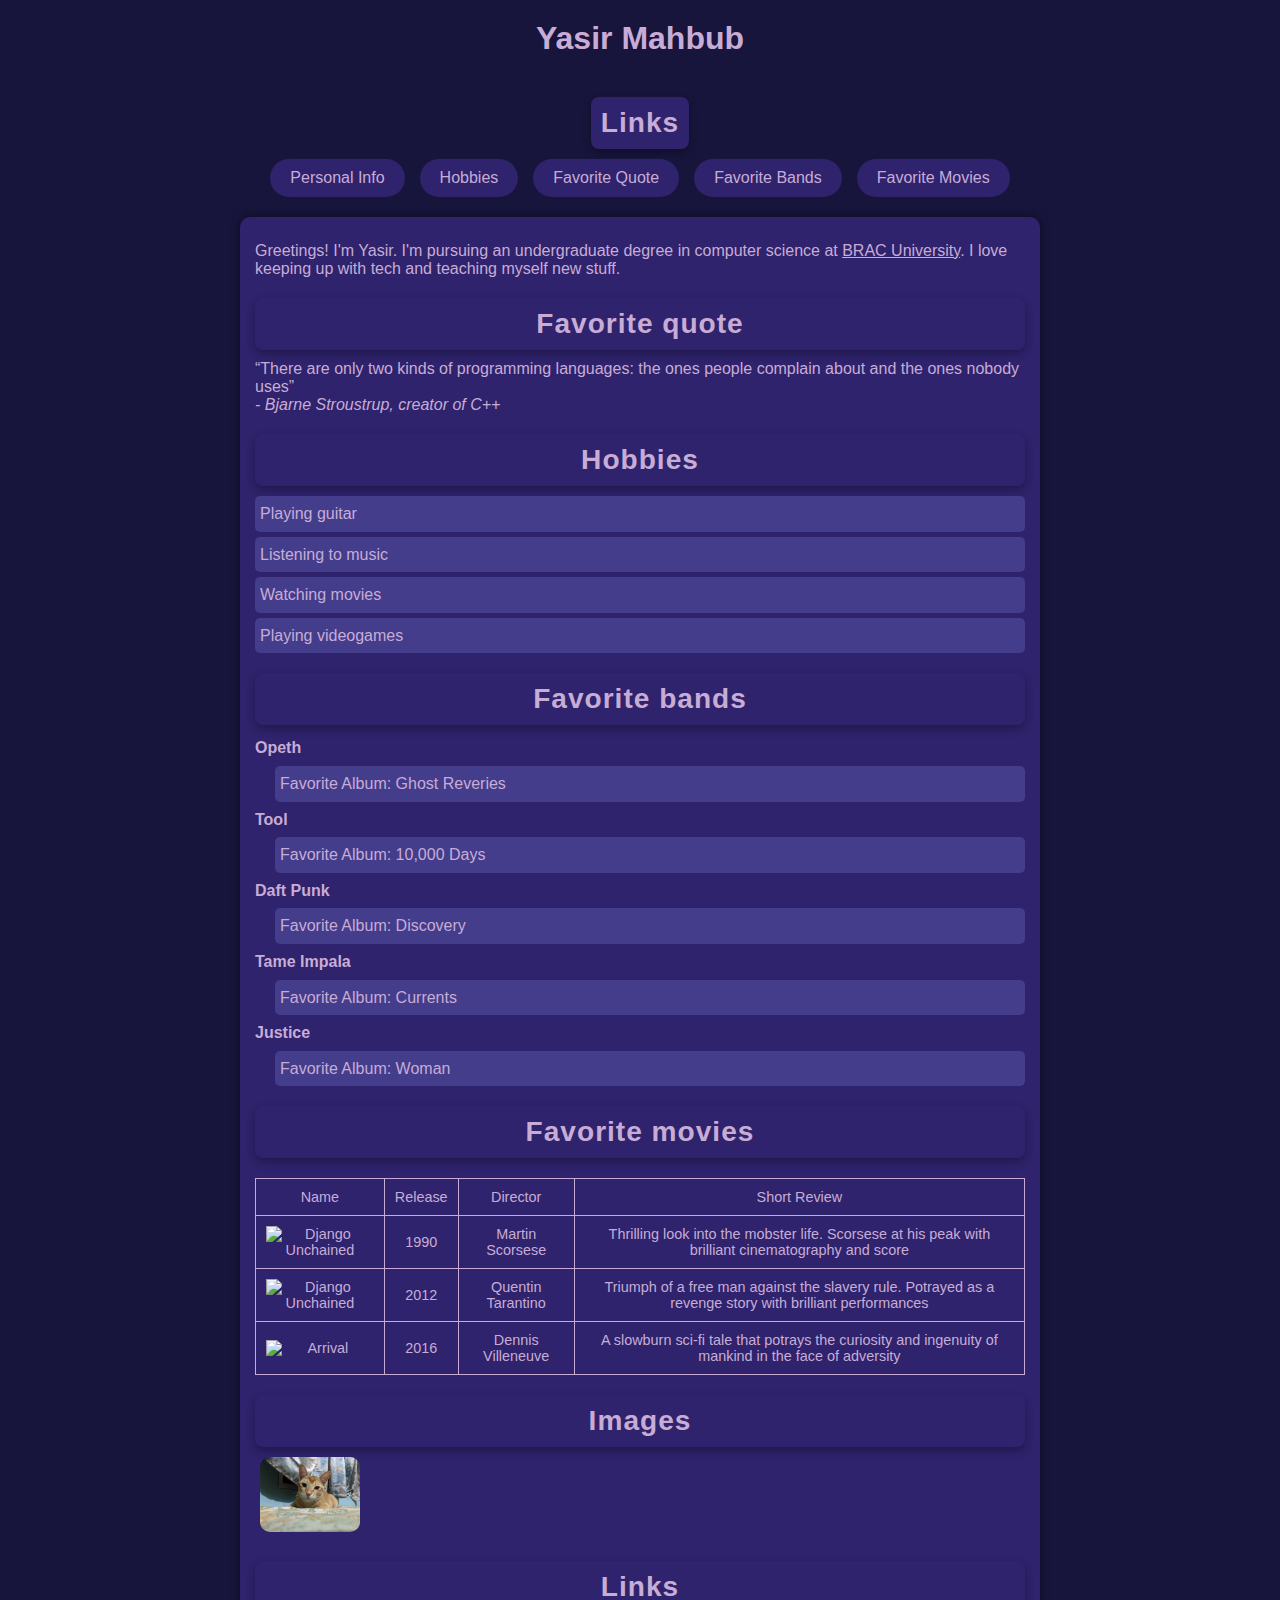
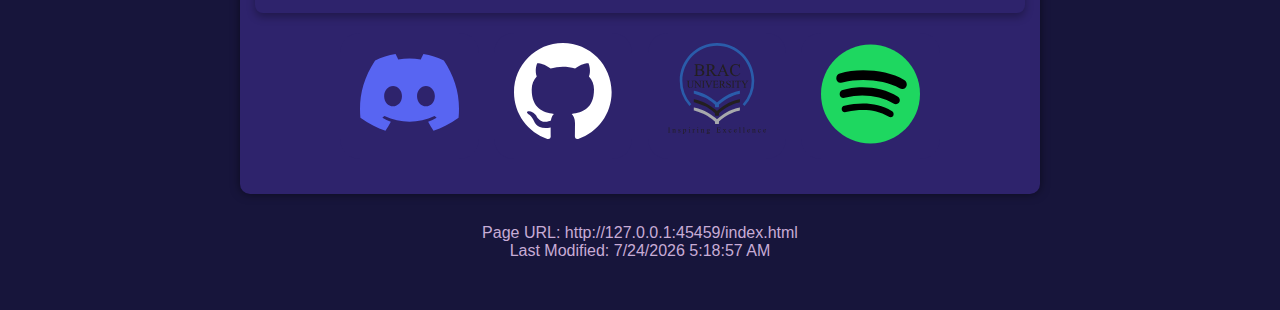
==== index.html @ 69bac5a1 "moved assignment 1 to root for pages" ====
<!DOCTYPE html>
<html lang="en">
<head>
    <meta charset="UTF-8">
    <meta name="viewport" content="width=device-width, initial-scale=1.0">
    <link rel="stylesheet" href="index.css">
    <link rel="preconnect" href="https://fonts.googleapis.com">
    <link rel="preconnect" href="https://fonts.gstatic.com" crossorigin>
    <link rel="preconnect" href="https://fonts.googleapis.com">
<link rel="preconnect" href="https://fonts.gstatic.com" crossorigin>
<link href="https://fonts.googleapis.com/css2?family=Jura:wght@300..700&display=swap" rel="stylesheet">
    <title>Assignment 1 - Yasir Mahbub</title>
</head>
<body>
    <!-- name -->
    <header>
        <!-- Name -->
        <h1 id="name">Yasir Mahbub</h1>
        <!-- Navbar -->
        <nav id="navbar">
            <div class="sectionTitle" id="linkTitle">
                <h3>Links</h3>
            </div>
            <div id="links">
                <a href="#personalInfo">Personal Info</a>
                <a href="#hobbiesTitle">Hobbies</a>
                <a href="#quoteTitle">Favorite Quote</a>
                <a href="#musicTitle">Favorite Bands</a>
                <a href="#moviesTitle">Favorite Movies</a>
            </div>
        </nav>
    </header>
    <!-- personal info -->
    <div class= "personalInfo" id="personalInfo">
        <div id="blurb">
            <p>
                Greetings! I'm Yasir. I'm pursuing an undergraduate degree in computer 
                science at <a href="http://www.bracu.ac.bd">BRAC University</a>. I love keeping up 
                with tech and teaching myself new stuff. 
            </p>
        </div>
        <!-- quote -->
        <div class="sectionTitle" id="quoteTitle">
            <h3>Favorite quote</h3>
        </div>
        <div id="quote">
                <p id="quoteText">“There are only two kinds of programming languages: the ones people complain about and the ones nobody uses”</p>
                <p id="quoteAuthor"> <i>- Bjarne Stroustrup, creator of C++</i></p>
        </div>
        <!-- hobbies -->
        <div class="sectionTitle" id="hobbiesTitle">
            <h3>Hobbies</h3>
        </div>
        <div id="hobbies">
            <ul>
                <li class="item1">Playing guitar</li>
                <li class="item2">Listening to music</li>
                <li class="item3">Watching movies</li>
                <li class="item4">Playing videogames</li>
            </ul>
        </div>
        
        <!-- link to the table and list later -->
        <div class="sectionTitle" id="musicTitle">
            <h3>Favorite bands</h3>
        </div>    
        <div id="listMusic">
            <ol>
                <li1><b>Opeth</b></li1>
                <ul><li>Favorite Album: Ghost Reveries</li></ul>
                <li2><b>Tool</b></li2>
                <ul><li>Favorite Album: 10,000 Days</li></ul>
                <li3><b>Daft Punk</b></li3>
                <ul><li>Favorite Album: Discovery</li></ul>
                <li4><b>Tame Impala</b></li4>
                <ul><li>Favorite Album: Currents</li></ul>
                <li5><b>Justice</b></li5>
                <ul><li>Favorite Album: Woman</li></ul>
            </ol>
        </div>
            
        <!-- movies -->
        <div class="sectionTitle" id="moviesTitle">
            <h3>Favorite movies</h3>
        </div>
        <div id="movies">
            <div id="tableMovies">
                <table>
                    <tr class="rows1">
                        <td class="columns1">Name</td>
                        <td class="columns2">Release</td>
                        <td class="columns3">Director</td>
                        <td class="columns4">Short Review</td>
                    </tr>
                    <tr class="rows2">
                        <td class="columns1">
                            <div class="container">
                                <img src="https://m.media-amazon.com/images/I/517iEyAyR8L._AC_UF894,1000_QL80_.jpg" alt="Django Unchained" class="image">
                                <div class="overlay">Goodfellas</div>
                            </div>
                        </td>
                        <td class="columns2">1990</td>
                        <td class="columns3">Martin Scorsese</td>
                        <td class="columns4">Thrilling look into the mobster life. Scorsese at his peak with brilliant cinematography and score</td>
                    </tr>
                    <tr class="rows3">
                        <td class="columns1">
                            <div class="container">
                                <img src="https://ew.com/thmb/K0r_HTo6_hHJG_xBLCebxux_lT4=/1500x0/filters:no_upscale():max_bytes(150000):strip_icc()/django-poster_510-71504b1775e5459c8787e9a31001d867.jpg" alt="Django Unchained" class="image">
                                <div class="overlay">Django Unchained</div>
                            </div>
                        </td>
                        <td class="columns2">2012</td>
                        <td class="columns3">Quentin Tarantino</td>
                        <td class="columns4">Triumph of a free man against the slavery rule. Potrayed as a revenge story with brilliant performances</td>
                    </tr>
                    <tr class="rows4">
                        <td class="columns1">
                            <div class="container">
                                <img src="https://m.media-amazon.com/images/I/61qqTuTHxaL._AC_UF894,1000_QL80_.jpg" alt="Arrival" class="image">
                                <div class="overlay">Arrival</div>
                            </div>
                        </td>
                        <td class="columns2">2016</td>
                        <td class="columns3">Dennis Villeneuve</td>
                        <td class="columns4">A slowburn sci-fi tale that potrays the curiosity and ingenuity of mankind in the face of adversity</td>
                    </tr>
                </table>
            </div>
        </div>
        
        <!-- images -->
        <div class="sectionTitle" id="imagesTitle">
            <h3>Images</h3>
        </div>
        <div id="images">
                <div id="image">
                    <img src="IMG_20221019_224527127.jpg" alt="Nacho the cat" id="internal" text="Nacho!">
                    <img src="" alt="" id="external">
                </div>
            </div>
        <!-- links -->
        <div id="linksTitle" class="sectionTitle" >
            <h3>Links</h3>
        </div>
        
        <div id="navbar">
            <div id="links">
                <div class="linkImages" id="discordLink">
                    <a href="https://discord.gg/8ukBMGew">
                        <img src="discord-icon-svgrepo-com.svg" alt="Discord" class="image">
                    </a>
                    <div class="overlay">391 Discord</div>
                </div>
                <div class="linkImages" id="githubLink">
                    <a href="https://github.com/arcturusX1">
                        <img src="github-mark-white.svg" alt="Github" class="image">
                    </a>
                    <div class="overlay">Github Profile</div>
                </div>
                <div class="linkImages" id="bracuLink">
                    <a href="https://www.bracu.ac.bd">
                        <img src="bracu.svg" alt="BRACU" class="image">
                    </a>
                    <div class="overlay">BRACU Website</div>
                </div>
                <div class="linkImages" id="spoofyLink">
                    <a href="https://open.spotify.com/user/wlw0x8ox66ckyjnu6glvp8vuv">
                        <img src="Spotify_icon.svg" alt="Spotify" class="image">
                    </a>
                    <div class="overlay">BRACU Website</div>
                </div>
            </div>
        </div>
    </div>
    <footer id="pageInfo" class="footer"></footer>
    <script>
        document.addEventListener('DOMContentLoaded', function() {
        const footer = document.getElementById('pageInfo');
        const lastModified = new Date(document.lastModified);
        const formattedDate = lastModified.toLocaleDateString() + ' ' + lastModified.toLocaleTimeString();
        
        footer.innerHTML = `
            <p>Page URL: ${window.location.href}</p>
            <p>Last Modified: ${formattedDate}</p>
        `;
    });
    </script>
</body>
</html>
---- index.css ----
/* General Reset */
* {
  margin: 0;
  padding: 0;
  box-sizing: border-box;
  font-family: Arial, sans-serif;
  color: #C8ACD6;
}

html {
  scroll-behavior: smooth;
}

/* Body Styling */
body {
  background-color: #17153B;
  display: flex;
  flex-direction: column;
  align-items: center;
  padding: 20px;
}

/* Header Styling */
#name {
  font-size: 2.5rem;
  color: #C8ACD6;
  text-align: center;
  margin-bottom: px;
  animation: fadeIn 1s ease-in-out;
}

/* Navbar Styling */

#navbar {
  display: flex;
  flex-direction: column;
  align-items: center;
  margin: 20px 0;
}

/* Links Section Title */
#linkTitle {
  margin-bottom: 10px;
}

/* Links Container */
#links {
  display: flex;
  /* Align links in a row */
  gap: 15px;
  /* Space between links */
  flex-wrap: wrap;
  /* Allow wrapping on smaller screens */
  justify-content: center;
}


/* Link Buttons */

#links a {
  text-decoration: none;
  color: #C8ACD6;
  font-size: 1rem;
  padding: 10px 20px;
  background-color: #2E236C;
  border-radius: 20px;
  transition: background-color 0.3s ease, transform 0.3s ease;
}


/* Hover Effect */

#links a:hover {
  background-color: #4E3D92;
  /* Lighter shade on hover */
  transform: scale(1.05);
  /* Slightly enlarge on hover */
}

#links a:hover {
  background-color: #433D8B;
}



/* Content Sections */
.personalInfo {
  max-width: 800px;
  background-color: #2E236C;
  padding: 20px;
  border-radius: 10px;
  box-shadow: 0px 0px 10px rgba(0, 0, 0, 0.5);
}

#blurb,
#quote,
#hobbies,
#listMusic,
#movies {
  margin: 10px 0;
}

/* Hobbies and Music List Styling */
ul,
ol {
  list-style: none;
  padding-left: 0;
  font-size: 1rem;
  line-height: 1.6;
}

ol>li {
  color: #C8ACD6;
}

ul>li,
ol>li {
  background-color: #433D8B;
  padding: 5px;
  margin: 5px 0;
  border-radius: 5px;
}

/* Music Section Styling */
#listMusic ol>li {
  font-size: 1.2rem;
  font-weight: bold;
  color: #C8ACD6;
  margin-top: 10px;
}

#listMusic ul>li {
  font-size: 1rem;
  color: #C8ACD6;
  margin-left: 20px;
}

/* Table Styling */
table {
  width: 100%;
  border-collapse: collapse;
  margin: 20px 0;
}

table,
td,
th {
  border: 1px solid #C8ACD6;
}

th,
td {
  padding: 10px;
  text-align: center;
  font-size: 0.9rem;
  color: #C8ACD6;
}

tr:nth-child(even) {
  background-color: #2E236C;
}

/* Image Section */
#images img {
  width: 100px;
  height: auto;
  margin: 5px;
  border-radius: 10px;
  transition: transform 0.3s ease;
}

#images img:hover {
  transform: scale(1.1);
}

/* Animations */
@keyframes fadeIn {
  from {
    opacity: 0;
  }

  to {
    opacity: 1;
  }
}

.sectionTitle {
  font-size: 1.5rem;
  color: #C8ACD6;
  margin: 20px 0 5px;
  text-align: center;
  background-color: #2E236C;
  padding: 10px;
  border-radius: 8px;
  box-shadow: 0 4px 8px rgba(0, 0, 0, 0.3);
  letter-spacing: 1px;
  animation: fadeIn 0.8s ease-in-out;
}

/* Responsive Design */
@media (max-width: 768px) {
  #links a {
    font-size: 0.9rem;
    padding: 8px 16px;
    flex-direction: column;
    /* Stack links vertically on small screens */
    align-items: center;
  }
}

#name {
  font-size: 2rem;
}

.personalInfo {
  padding: 15px;
}

/* Movie Table overlay + image container. Adjust the width as needed */
.container {
  position: relative;
  height: relative;
  width: relative;
  max-width: 300px;
}

.image {
  display: inline-flex;
  width: 100%;
  height: auto;
}

/* Movie Table Overlay - lays on top of the container and over the image */
.overlay {
  position: absolute;
  bottom: 0;
  background: rgb(0, 0, 0);
  background: rgba(0, 0, 0, 0.8);
  /* Black see-through */
  color: #f1f1f1;
  width: 100%;
  transition: .2s ease;
  opacity: 0;
  color: white;
  font-size: 20px;
  padding: 20px;
  text-align: center;
}

/* When you mouse over the container, fade in the overlay title */
.container:hover .overlay {
  opacity: 1;
}

#linksContainer {
  display: flex;
  align-items: center;
  justify-content: center;
  margin: 20px 0;
}

.linkImages {
  display: flex;
  /* Align links in a row */
  gap: 15px;
  flex: 1 1 auto;
  /* Space between links */
  flex-wrap: wrap;
  /* Allow wrapping on smaller screens */
  justify-content: center;
  max-width: 18%; 
}

.linkOverlayContainer{
  position: relative;
  height: relative;
  width: relative;
  max-width: 300px;
}

.footer{
  margin: auto;
  padding: 30px 30px;
  text-align: center;
  
}
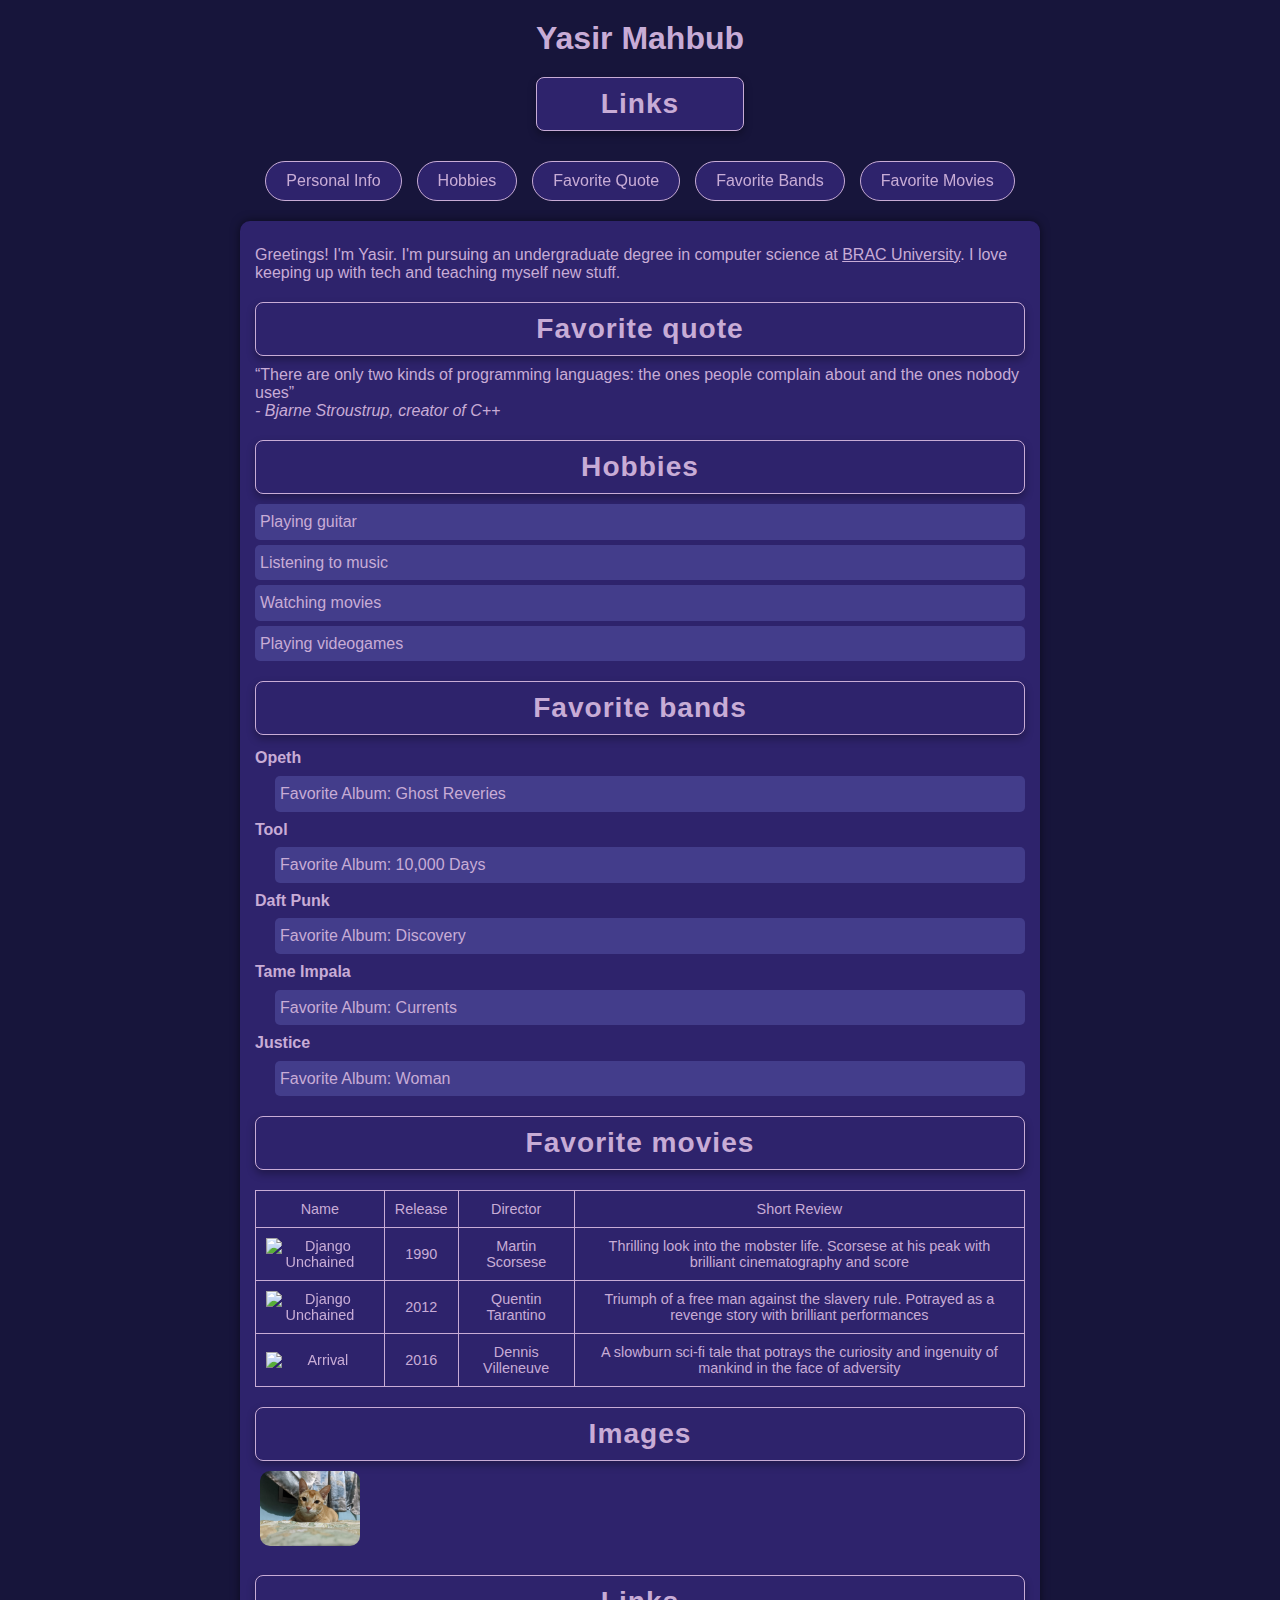
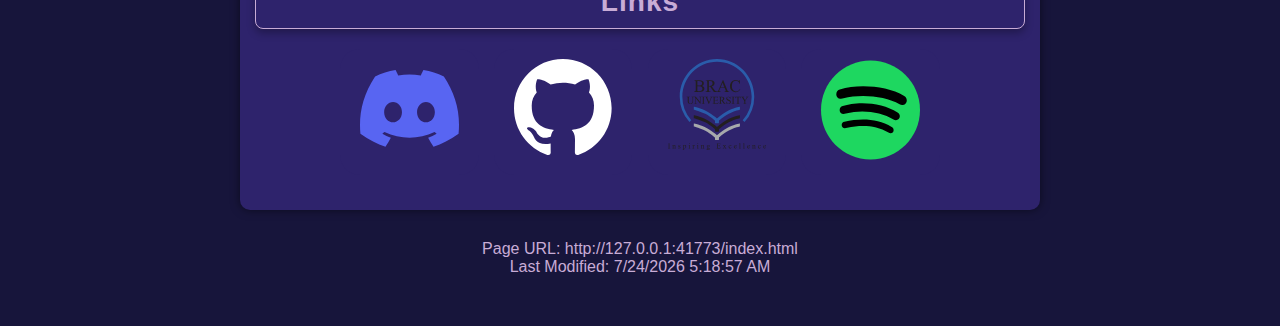
==== commit ee5adc5c: "." ====
--- a/index.html
+++ b/index.html
@@ -17,19 +17,21 @@
         <!-- Name -->
         <h1 id="name">Yasir Mahbub</h1>
         <!-- Navbar -->
-        <nav id="navbar">
-            <div class="sectionTitle" id="linkTitle">
-                <h3>Links</h3>
-            </div>
-            <div id="links">
-                <a href="#personalInfo">Personal Info</a>
-                <a href="#hobbiesTitle">Hobbies</a>
-                <a href="#quoteTitle">Favorite Quote</a>
-                <a href="#musicTitle">Favorite Bands</a>
-                <a href="#moviesTitle">Favorite Movies</a>
-            </div>
-        </nav>
+        <div class="sectionTitle" id="linkTitle">
+            <h3>Links</h3>
+        </div>
     </header>
+    <!-- nav has to be outside of header for position: sticky to work -->
+    <nav id="navbar">
+        <div id="navlinks">
+            <a href="#personalInfo">Personal Info</a>
+            <a href="#hobbiesTitle">Hobbies</a>
+            <a href="#quoteTitle">Favorite Quote</a>
+            <a href="#musicTitle">Favorite Bands</a>
+            <a href="#moviesTitle">Favorite Movies</a>
+        </div>
+    </nav>  
+
     <!-- personal info -->
     <div class= "personalInfo" id="personalInfo">
         <div id="blurb">
--- a/index.css
+++ b/index.css
@@ -36,6 +36,9 @@
   flex-direction: column;
   align-items: center;
   margin: 20px 0;
+  position: sticky;
+  top: 0;
+  overflow: hidden;
 }
 
 /* Links Section Title */
@@ -44,7 +47,7 @@
 }
 
 /* Links Container */
-#links {
+#navlinks {
   display: flex;
   /* Align links in a row */
   gap: 15px;
@@ -57,28 +60,79 @@
 
 /* Link Buttons */
 
-#links a {
+#navlinks a {
   text-decoration: none;
   color: #C8ACD6;
   font-size: 1rem;
   padding: 10px 20px;
   background-color: #2E236C;
   border-radius: 20px;
+  border-color:#C8ACD6;
+  border-style: solid;
+  border-width: 0.5px;
   transition: background-color 0.3s ease, transform 0.3s ease;
 }
 
 
 /* Hover Effect */
 
-#links a:hover {
+#navlinks a:hover {
   background-color: #4E3D92;
   /* Lighter shade on hover */
   transform: scale(1.05);
   /* Slightly enlarge on hover */
 }
 
+#navlinks a:hover {
+  background-color: #433D8B;
+}
+#navlinks {
+  display: flex;
+  /* Align links in a row */
+  gap: 15px;
+  /* Space between links */
+  flex-wrap: wrap;
+  /* Allow wrapping on smaller screens */
+  justify-content: center;
+}
+
+
+/* Link Buttons */
+
+#links a {
+  text-decoration: none;
+  color: #C8ACD6;
+  font-size: 1rem;
+  padding: 10px 20px;
+  background-color: #2E236C;
+  border-radius: 20px;
+  /* border-color:#C8ACD6; */
+  /* border-style: solid; */
+  /* border-width: 0.5px; */
+  transition: background-color 0.3s ease, transform 0.3s ease;
+}
+
+
+/* Hover Effect */
+
+#links a:hover {
+  background-color: #4E3D92;
+  /* Lighter shade on hover */
+  transform: scale(1.01);
+  /* Slightly enlarge on hover */
+}
+
 #links a:hover {
   background-color: #433D8B;
+}
+#links {
+  display: flex;
+  /* Align links in a row */
+  gap: 15px;
+  /* Space between links */
+  flex-wrap: wrap;
+  /* Allow wrapping on smaller screens */
+  justify-content: center;
 }
 
 
@@ -192,6 +246,8 @@
   background-color: #2E236C;
   padding: 10px;
   border-radius: 8px;
+  border-style: solid;
+  border-width: 0.2px;
   box-shadow: 0 4px 8px rgba(0, 0, 0, 0.3);
   letter-spacing: 1px;
   animation: fadeIn 0.8s ease-in-out;
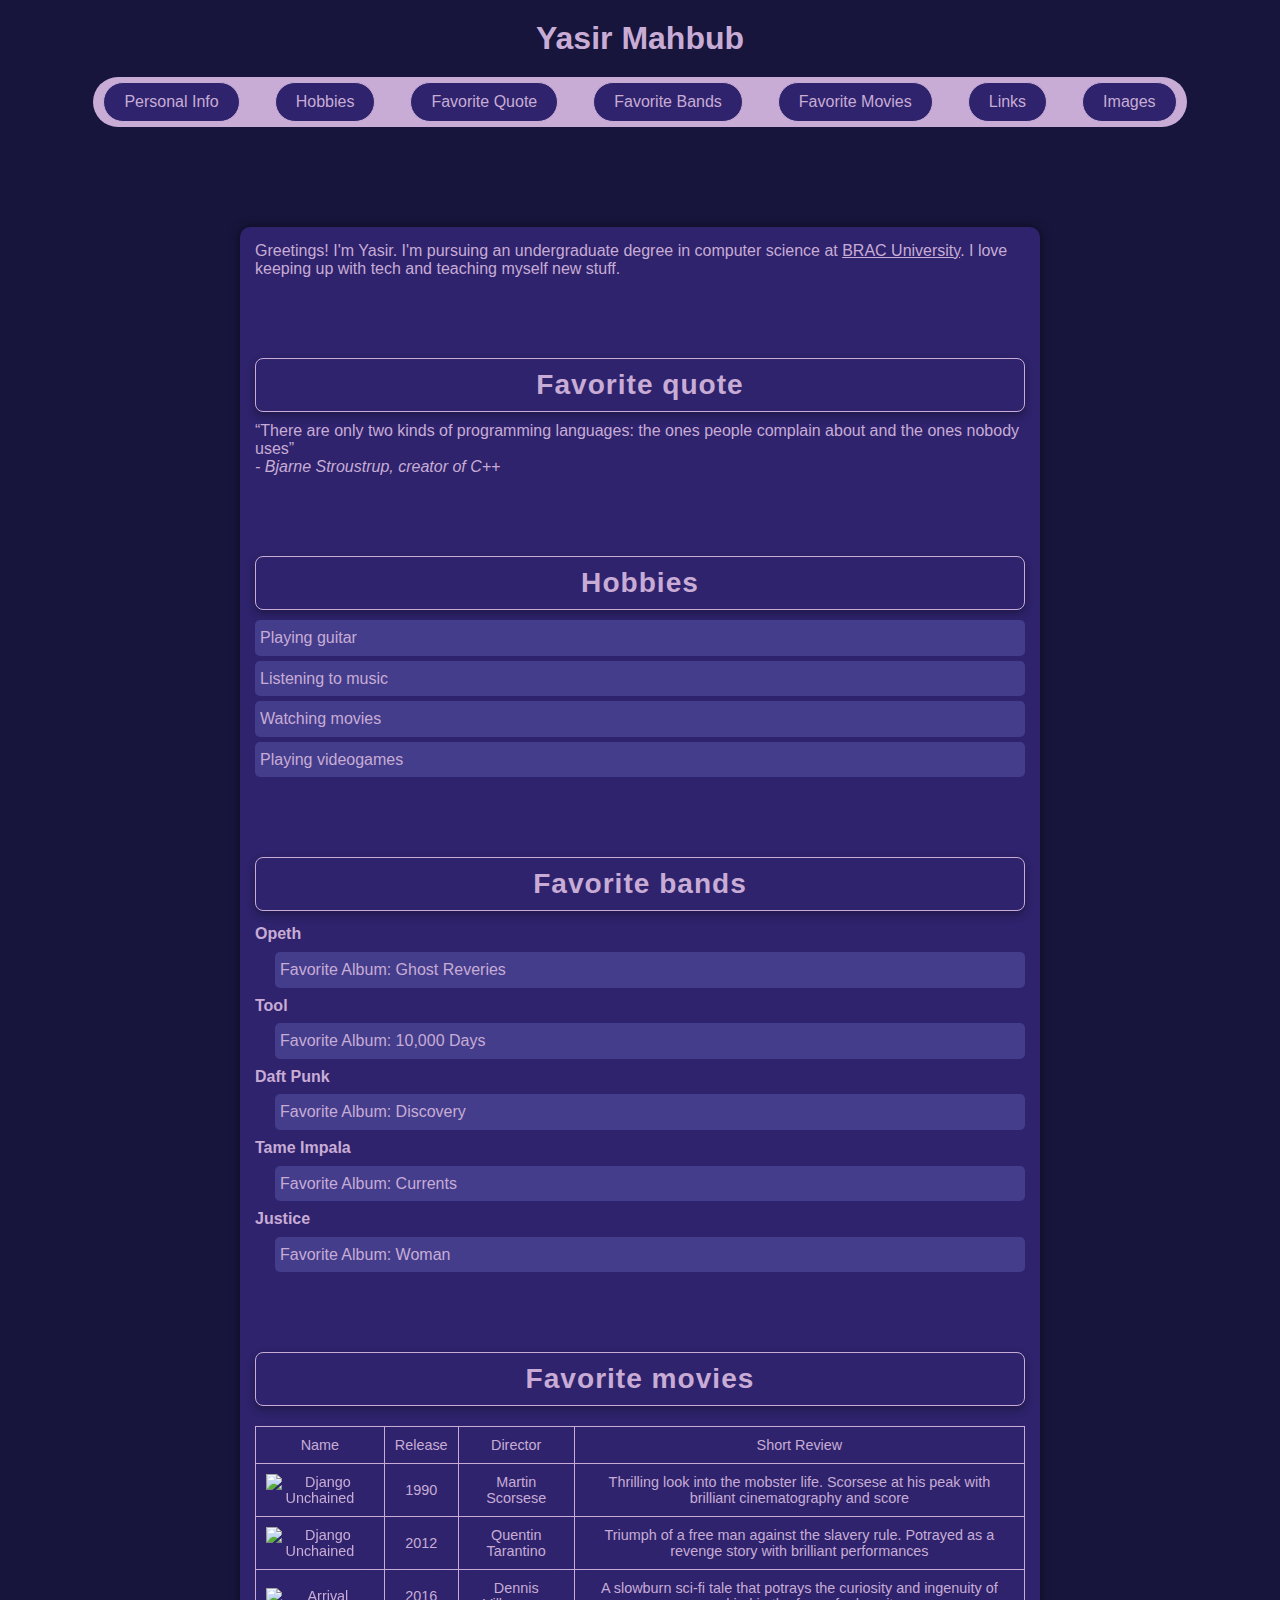
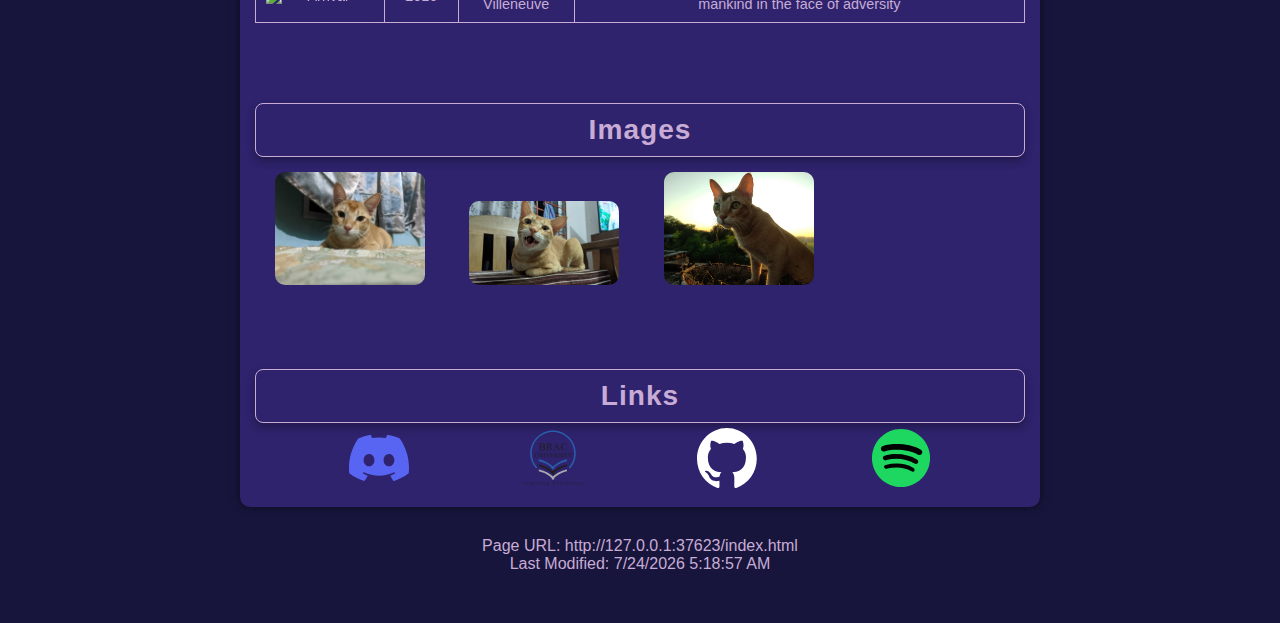
==== commit 0a3b66b1: "files outside for github pages" ====
--- a/index.html
+++ b/index.html
@@ -3,12 +3,12 @@
 <head>
     <meta charset="UTF-8">
     <meta name="viewport" content="width=device-width, initial-scale=1.0">
-    <link rel="stylesheet" href="index.css">
+    <link rel="stylesheet" href="static/css/index.css">
     <link rel="preconnect" href="https://fonts.googleapis.com">
     <link rel="preconnect" href="https://fonts.gstatic.com" crossorigin>
     <link rel="preconnect" href="https://fonts.googleapis.com">
-<link rel="preconnect" href="https://fonts.gstatic.com" crossorigin>
-<link href="https://fonts.googleapis.com/css2?family=Jura:wght@300..700&display=swap" rel="stylesheet">
+    <link rel="preconnect" href="https://fonts.gstatic.com" crossorigin>
+    <link href="https://fonts.googleapis.com/css2?family=Jura:wght@300..700&display=swap" rel="stylesheet">
     <title>Assignment 1 - Yasir Mahbub</title>
 </head>
 <body>
@@ -17,22 +17,22 @@
         <!-- Name -->
         <h1 id="name">Yasir Mahbub</h1>
         <!-- Navbar -->
-        <div class="sectionTitle" id="linkTitle">
-            <h3>Links</h3>
-        </div>
     </header>
     <!-- nav has to be outside of header for position: sticky to work -->
     <nav id="navbar">
         <div id="navlinks">
-            <a href="#personalInfo">Personal Info</a>
-            <a href="#hobbiesTitle">Hobbies</a>
-            <a href="#quoteTitle">Favorite Quote</a>
-            <a href="#musicTitle">Favorite Bands</a>
-            <a href="#moviesTitle">Favorite Movies</a>
+            <a href="#infoGhost">Personal Info</a>
+            <a href="#hobbiesGhost">Hobbies</a>
+            <a href="#quoteGhost">Favorite Quote</a>
+            <a href="#musicGhost">Favorite Bands</a>
+            <a href="#moviesGhost">Favorite Movies</a>
+            <a href="#linksGhost">Links</a>
+            <a href="images.html">Images</a>
         </div>
     </nav>  
 
     <!-- personal info -->
+    <div class="ghostDiv" id="infoGhost"></div>
     <div class= "personalInfo" id="personalInfo">
         <div id="blurb">
             <p>
@@ -42,6 +42,7 @@
             </p>
         </div>
         <!-- quote -->
+        <div class="ghostDiv" id="quoteGhost"></div>
         <div class="sectionTitle" id="quoteTitle">
             <h3>Favorite quote</h3>
         </div>
@@ -50,6 +51,7 @@
                 <p id="quoteAuthor"> <i>- Bjarne Stroustrup, creator of C++</i></p>
         </div>
         <!-- hobbies -->
+        <div class="ghostDiv" id="hobbiesGhost"></div>
         <div class="sectionTitle" id="hobbiesTitle">
             <h3>Hobbies</h3>
         </div>
@@ -63,6 +65,7 @@
         </div>
         
         <!-- link to the table and list later -->
+        <div class="ghostDiv" id="musicGhost"></div>
         <div class="sectionTitle" id="musicTitle">
             <h3>Favorite bands</h3>
         </div>    
@@ -82,6 +85,7 @@
         </div>
             
         <!-- movies -->
+        <div class="ghostDiv" id="moviesGhost"></div>
         <div class="sectionTitle" id="moviesTitle">
             <h3>Favorite movies</h3>
         </div>
@@ -132,49 +136,55 @@
         </div>
         
         <!-- images -->
+        <div class="ghostDiv" id="imagesGhost"></div>
         <div class="sectionTitle" id="imagesTitle">
             <h3>Images</h3>
         </div>
         <div id="images">
                 <div id="image">
-                    <img src="IMG_20221019_224527127.jpg" alt="Nacho the cat" id="internal" text="Nacho!">
-                    <img src="" alt="" id="external">
-                </div>
-            </div>
+                    <img src="static/images/nacho.jpg" alt="Nacho the cat">
+                    <img src="static/images/nacho2.jpg" alt="">
+                    <img src="static/images/nacho3.jpg" alt="">
+                </div>
+        </div>
         <!-- links -->
+        <div class="ghostDiv" id="linksGhost"></div>
         <div id="linksTitle" class="sectionTitle" >
             <h3>Links</h3>
         </div>
         
-        <div id="navbar">
-            <div id="links">
-                <div class="linkImages" id="discordLink">
-                    <a href="https://discord.gg/8ukBMGew">
-                        <img src="discord-icon-svgrepo-com.svg" alt="Discord" class="image">
-                    </a>
-                    <div class="overlay">391 Discord</div>
-                </div>
-                <div class="linkImages" id="githubLink">
-                    <a href="https://github.com/arcturusX1">
-                        <img src="github-mark-white.svg" alt="Github" class="image">
-                    </a>
-                    <div class="overlay">Github Profile</div>
-                </div>
-                <div class="linkImages" id="bracuLink">
-                    <a href="https://www.bracu.ac.bd">
-                        <img src="bracu.svg" alt="BRACU" class="image">
-                    </a>
-                    <div class="overlay">BRACU Website</div>
-                </div>
-                <div class="linkImages" id="spoofyLink">
-                    <a href="https://open.spotify.com/user/wlw0x8ox66ckyjnu6glvp8vuv">
-                        <img src="Spotify_icon.svg" alt="Spotify" class="image">
-                    </a>
-                    <div class="overlay">BRACU Website</div>
+        <div class="links">
+
+            <div class="linkContainer">
+                <img src="static/images/discord-icon-svgrepo-com.svg" alt="" class="linkIcon">
+                <div class="linkText">
+                    <a href="https://discord.gg/8ukBMGew">Discord</a>
+                </div>
+            </div>
+            
+            <div class="linkContainer">
+                <img src="static/images/bracuICON.svg" alt="" class="linkIcon">
+                
+                <div class="linkText">
+                    <a href="https://www.bracu.ac.bd">BRACU</a></div>
+            </div>
+            
+            <div class="linkContainer">
+                <img src="static/images/github-mark-white.svg" alt="" class="linkIcon">
+                <div class="linkText">
+                    <a href="https://github.com/arcturusX1">Github</a>
+                </div>
+            </div>
+            
+            <div class="linkContainer">
+                <img src="static/images/Spotify_icon.svg" alt="" class="linkIcon">
+                <div class="linkText">
+                    <a href="https://open.spotify.com/user/wlw0x8ox66ckyjnu6glvp8vuv">Spotify</a>
                 </div>
             </div>
         </div>
     </div>
+    
     <footer id="pageInfo" class="footer"></footer>
     <script>
         document.addEventListener('DOMContentLoaded', function() {
--- a/static/css/index.css
+++ b/static/css/index.css
@@ -0,0 +1,362 @@
+/* General Reset */
+* {
+  margin: 0;
+  padding: 0;
+  box-sizing: border-box;
+  font-family: Arial, sans-serif;
+  color: #C8ACD6;
+}
+
+html {
+  scroll-behavior: smooth;
+}
+
+/* Body Styling */
+body {
+  background-color: #17153B;
+  display: flex;
+  flex-direction: column;
+  align-items: center;
+  padding: 20px;
+}
+.ghostDiv{
+  padding: 20px 0px;
+  margin: 20px 10px;
+}
+
+/* Header Styling */
+#name {
+  font-size: 1.5rem;
+  color: #C8ACD6;
+  text-align: center;
+  margin-bottom: px;
+  animation: fadeIn 1s ease-in-out;
+}
+
+/* Navbar Styling */
+
+#navbar {
+  display: flex;
+  flex-direction: row;
+  align-items: center;
+  margin: 20px 0;
+  position: sticky;
+  top: 0;
+  overflow: hidden;
+}
+
+
+/* Links Container */
+#navlinks {
+  display: flex;
+  /* Align links in a row */
+  gap: 15px;
+  /* Space between links */
+  flex-wrap: wrap;
+  /* Allow wrapping on smaller screens */
+  justify-content: center;
+  background-color: #C8ACD6;
+  border-radius: 25px;
+}
+
+#navlinks:hover{
+  opacity: 1;
+}
+
+
+/* Link Buttons */
+
+#navlinks a {
+  text-decoration: none;
+  color: #C8ACD6;
+  font-size: 1rem;
+  padding: 10px 20px;
+  margin: 5px 10px;
+  background-color: #2E236C;
+  border-radius: 20px;
+  border-color:#C8ACD6;
+  border-style: solid;
+  border-width: 0.5px;
+  transition: background-color 0.3s ease, transform 0.3s ease;
+  z-index: 2;
+}
+
+
+/* Hover Effect */
+
+#navlinks a:hover {
+  background-color: #4E3D92;
+  /* Lighter shade on hover */
+  transform: scale(1.05);
+  /* Slightly enlarge on hover */
+}
+
+#navlinks a:hover {
+  background-color: #433D8B;
+}
+#navlinks {
+  display: flex;
+  /* Align links in a row */
+  gap: 15px;
+  /* Space between links */
+  flex-wrap: wrap;
+  /* Allow wrapping on smaller screens */
+  justify-content: center;
+}
+
+
+/* Link Buttons */
+
+#links a {
+  text-decoration: none;
+  color: #C8ACD6;
+  font-size: 1rem;
+  padding: 10px 20px;
+  background-color: #2E236C;
+  border-radius: 20px;
+  /* border-color:#C8ACD6; */
+  /* border-style: solid; */
+  /* border-width: 0.5px; */
+  transition: background-color 0.3s ease, transform 0.3s ease;
+}
+
+
+/* Hover Effect */
+
+#links a:hover {
+  background-color: #4E3D92;
+  /* Lighter shade on hover */
+  transform: scale(1.01);
+  /* Slightly enlarge on hover */
+}
+
+#links a:hover {
+  background-color: #433D8B;
+}
+#links {
+  display: flex;
+  /* Align links in a row */
+  gap: 15px;
+  /* Space between links */
+  flex-wrap: wrap;
+  /* Allow wrapping on smaller screens */
+  justify-content: center;
+}
+
+
+
+/* Content Sections */
+.personalInfo {
+  max-width: 800px;
+  background-color: #2E236C;
+  padding: 20px;
+  border-radius: 10px;
+  box-shadow: 0px 0px 10px rgba(0, 0, 0, 0.5);
+}
+
+
+#quote,
+#hobbies,
+#listMusic,
+#movies {
+  margin: 10px 0;
+}
+
+#blurb{
+  margin: 10px, 20px;
+}
+
+/* Hobbies and Music List Styling */
+ul,
+ol {
+  list-style: none;
+  padding-left: 0;
+  font-size: 1rem;
+  line-height: 1.6;
+}
+
+ol>li {
+  color: #C8ACD6;
+}
+
+ul>li,
+ol>li {
+  background-color: #433D8B;
+  padding: 5px;
+  margin: 5px 0;
+  border-radius: 5px;
+}
+
+/* Music Section Styling */
+#listMusic ol>li {
+  font-size: 1.2rem;
+  font-weight: bold;
+  color: #C8ACD6;
+  margin-top: 10px;
+}
+
+#listMusic ul>li {
+  font-size: 1rem;
+  color: #C8ACD6;
+  margin-left: 20px;
+}
+
+/* Table Styling */
+table {
+  width: 100%;
+  border-collapse: collapse;
+  margin: 20px 0;
+}
+
+table,
+td,
+th {
+  border: 1px solid #C8ACD6;
+}
+
+th,
+td {
+  padding: 10px;
+  text-align: center;
+  font-size: 0.9rem;
+  color: #C8ACD6;
+  border-radius: 20px;
+}
+
+tr:nth-child(even) {
+  background-color: #2E236C;
+}
+
+/* Image Section */
+#images img {
+  display:inline-block;
+  margin: 10px 20px 0px 20px ;
+  max-width: 150px;
+  border-radius: 10px;
+  align-items: center;
+  transition: transform 0.3s ease;
+}
+
+#images img:hover {
+  transform: scale(1.1);
+}
+
+/* Animations */
+@keyframes fadeIn {
+  from {
+    opacity: 0;
+  }
+
+  to {
+    opacity: 1;
+  }
+}
+
+.sectionTitle {
+  font-size: 1.5rem;
+  color: #C8ACD6;
+  margin: 20px 0 5px;
+  text-align: center;
+  background-color: #2E236C;
+  padding: 10px;
+  border-radius: 8px;
+  border-style: solid;
+  border-width: 0.2px;
+  box-shadow: 0 4px 8px rgba(0, 0, 0, 0.3);
+  letter-spacing: 1px;
+  animation: fadeIn 0.8s ease-in-out;
+}
+
+
+#name {
+  font-size: 2rem;
+}
+
+.personalInfo {
+  padding: 15px;
+}
+
+/* Movie Table overlay + image container. Adjust the width as needed */
+.container {
+  position: relative;
+  height: relative;
+  width: relative;
+  max-width: 300px;
+  z-index: 1;
+}
+
+.image {
+  display: inline-flex;
+  width: 100%;
+  height: auto;
+}
+
+/* Movie Table Overlay - lays on top of the container and over the image */
+.overlay {
+  position: absolute;
+  bottom: 0;
+  background: rgb(0, 0, 0);
+  background: rgba(0, 0, 0, 0.8);
+  /* Black see-through */
+  color: #f1f1f1;
+  width: 100%;
+  transition: .2s ease;
+  opacity: 0;
+  color: white;
+  font-size: 20px;
+  padding: 20px;
+  text-align: center;
+}
+
+/* When you mouse over the container, fade in the overlay title */
+.container:hover .overlay {
+  opacity: 1;
+}
+
+/* same as movie table, classes renamed */
+.links{
+  display: flex;
+  gap: 20px;
+  justify-content: space-evenly;
+  align-items: center;
+}
+
+.linkContainer{
+  position: relative;
+  height: relative;
+  width: relative;
+  max-width: 300px;
+  z-index: 1;
+}
+
+.linkIcon{
+  width: 60px;
+  height: 60px;
+}
+
+.linkText{
+  position: absolute;
+  bottom: 0;
+  background: rgb(0, 0, 0);
+  background: rgba(0, 0, 0, 0.8);
+  /* Black see-through */
+  color: #f1f1f1;
+  width: 100%;
+  transition: .2s ease;
+  opacity: 0;
+  color: white;
+  font-size: 18px;
+  padding: 20px 30px 20px 0px;
+  text-align: center;
+}
+
+.linkContainer:hover .linkText{
+  opacity: 1;
+}
+
+.footer{
+  margin: auto;
+  padding: 30px 30px;
+  text-align: center;
+  
+}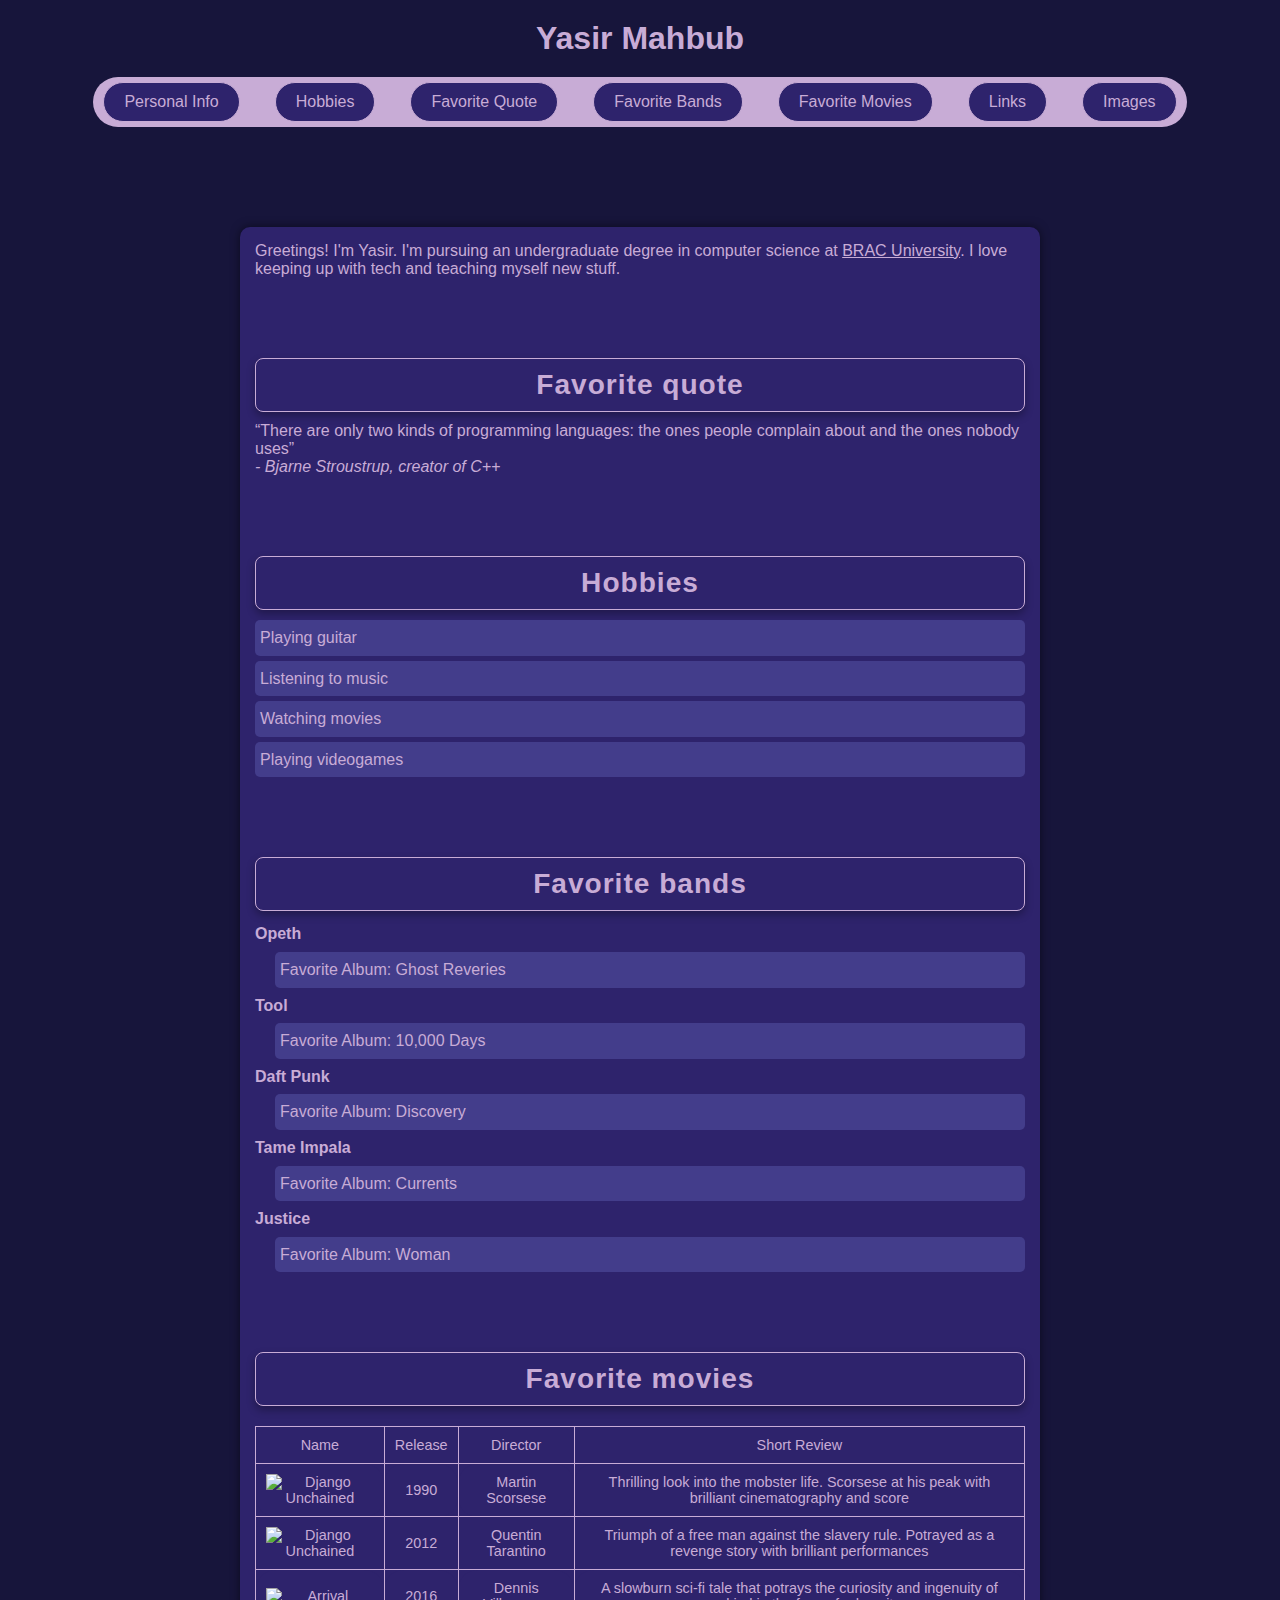
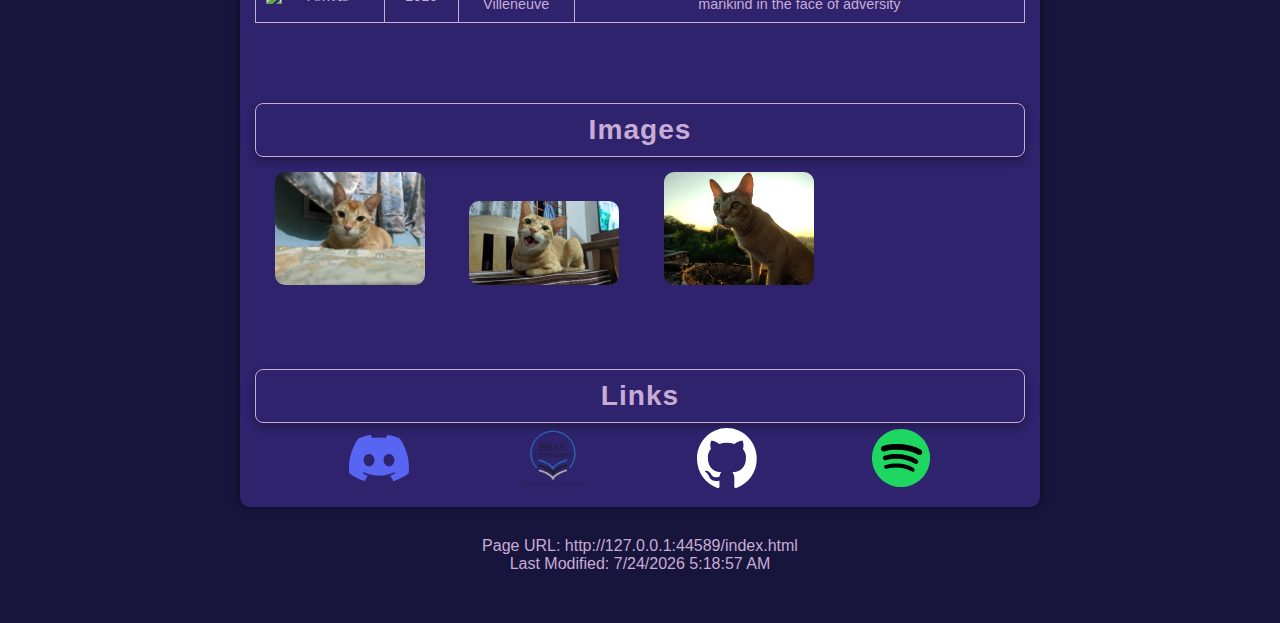
==== commit 755d7eee: "Assignment 2" ====
--- a/index.html
+++ b/index.html
@@ -184,6 +184,13 @@
             </div>
         </div>
     </div>
+    <!-- Assignment 2 -->
+    <div class="fortune" id="fortune">
+        <h3></h3>
+        <div class="colorButton" id="fortuneButton">
+
+        </div>
+    </div>
     
     <footer id="pageInfo" class="footer"></footer>
     <script>
--- a/static/css/index.css
+++ b/static/css/index.css
@@ -43,6 +43,7 @@
   position: sticky;
   top: 0;
   overflow: hidden;
+  z-index: 1;
 }
 
 
@@ -282,7 +283,6 @@
   height: relative;
   width: relative;
   max-width: 300px;
-  z-index: 1;
 }
 
 .image {
